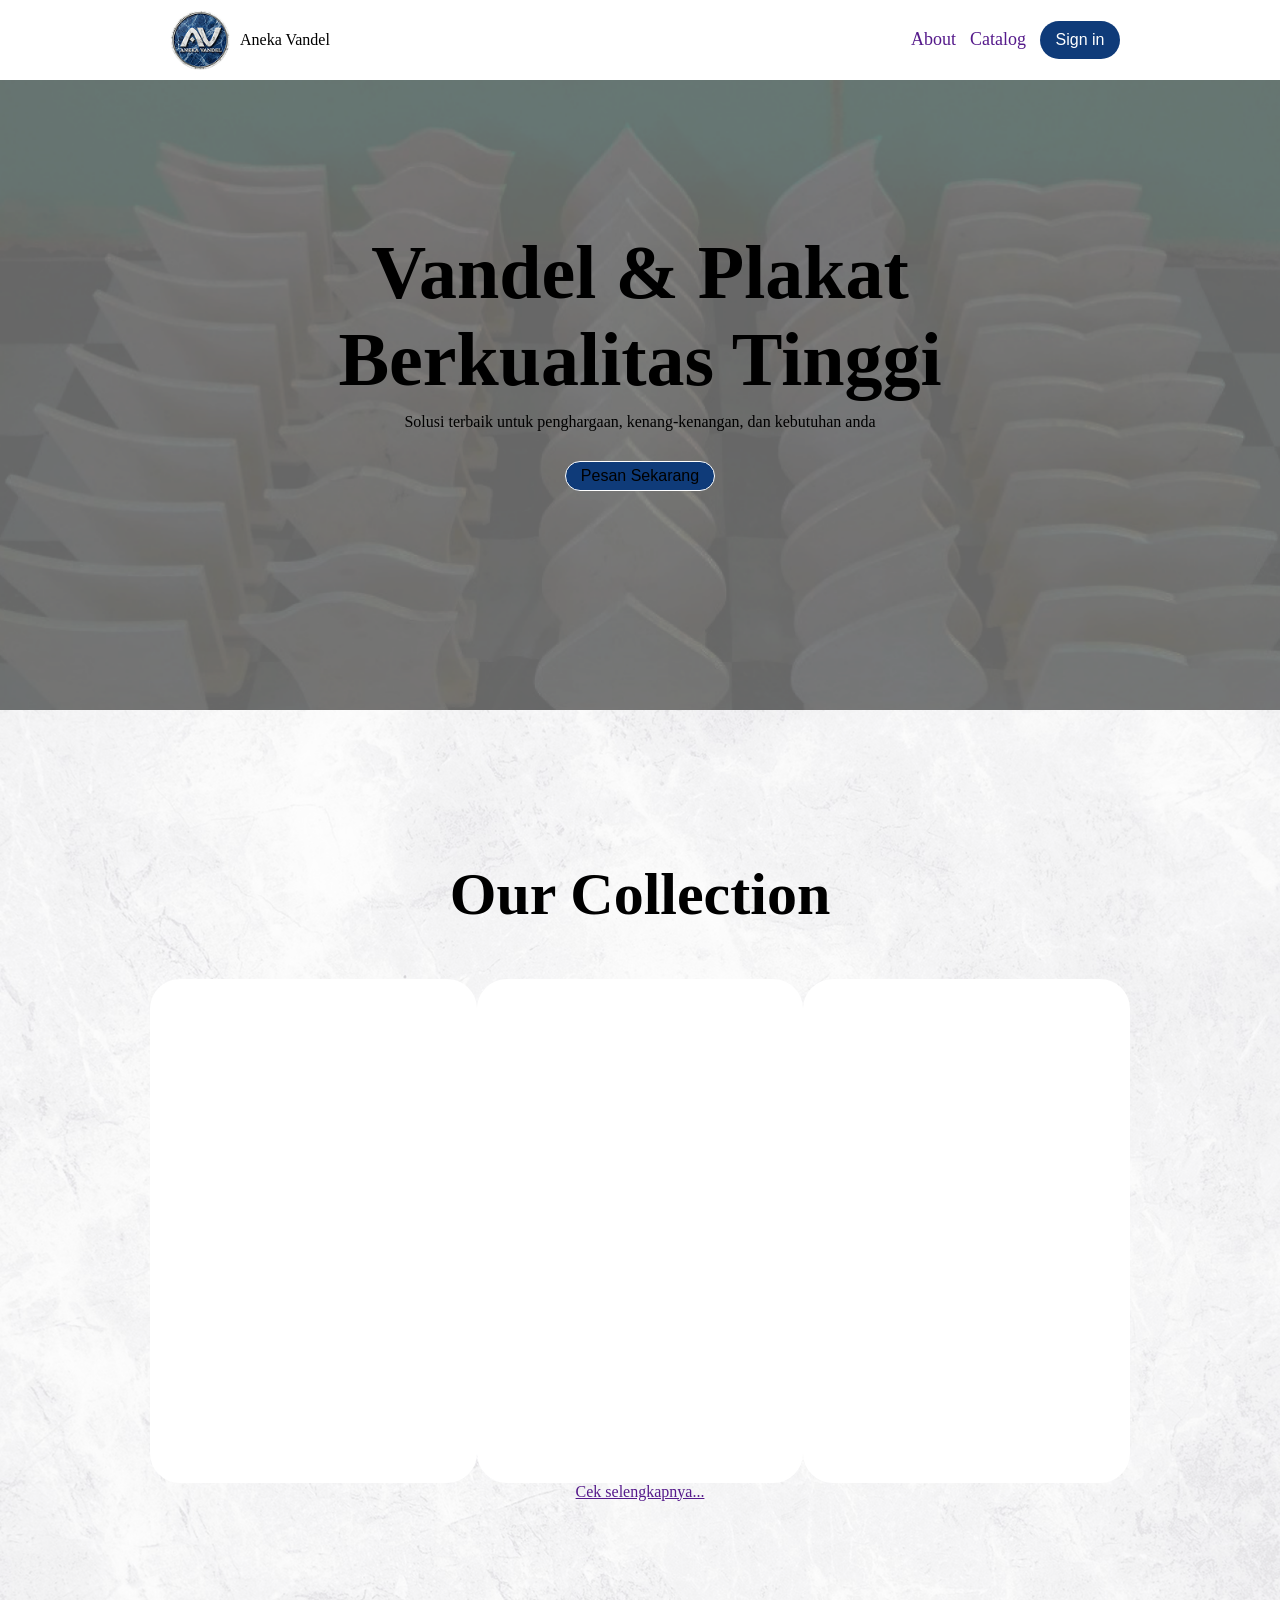
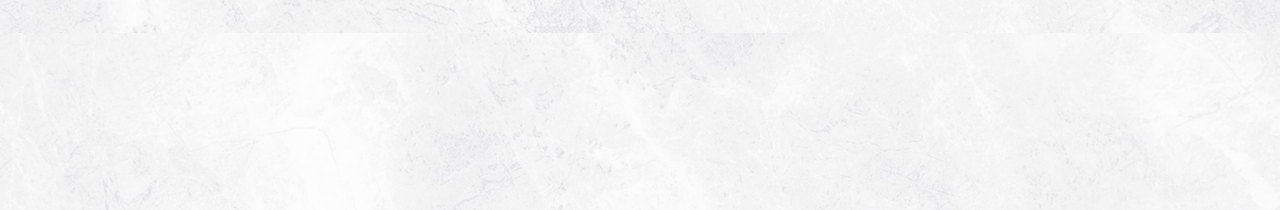
==== index.html @ 68c27d73 "Added hero-section, also made progress on mini-catalog section" ====
<!DOCTYPE html>
<html lang="en">
<head>
    <meta charset="UTF-8">
    <meta name="viewport" content="width=device-width, initial-scale=1.0">
    <title>Home</title>
    <link rel="stylesheet" href="style.css">
</head>
<body>

    <!-- HEADER -->
    <header>
        <nav>
            <div id="logo">
                <a href="index.html"><img src="images/logo-vandel.png" alt="logo"></a>
                <span>Aneka Vandel</span>
            </div>
            <div id="navbar">
                <a href="">About</a>
                <a href="">Catalog</a>
                <a href=""><button>Sign in</button></a>
            </div>
        </nav>
    </header>
    

    <!-- MAIN -->
    <main>
        <section class="hero">
            <div id="hero-text">
                <h1 id="hero-title">Vandel & Plakat <br>Berkualitas Tinggi</h1>
                <p id="hero-desc">Solusi terbaik untuk penghargaan, kenang-kenangan, dan kebutuhan anda</p>
            </div>
            <a href=""><button>Pesan Sekarang</button></a>
        </section>

        <section class="catalog">
            <h2>Our Collection</h2>
            <div class="pagination">

            </div>
            <div class="container">
                <div class="card">

                </div>
                <div class="card">

                </div>
                <div class="card">

                </div>
            </div>
            <a href="">Cek selengkapnya...</a>
        </section>

        <section class="why">
            

        </section>
        
        <section class="contact">

        </section>
    </main>
    

    <!-- FOOTER -->
     <footer>
        
     </footer>

</body>
</html>
---- style.css ----
body{
    margin: 0px;
}
header, section{
    padding-left: 150px;
    padding-right: 150px;
}
/* HEADER */
header{
    background-color: white;
    margin-bottom: 0px;
}
nav{
    padding: 10px;
    display: flex;
    justify-content: space-between;
    align-items: center;
}
nav a{
    margin-left: 10px;
    font-family: 'Outfit';
    text-decoration: none;
    font-size: 18px;
}
nav button{
    padding: 10px;
    width: 80px;
    border-radius: 100px;
    border: 0px solid;
    cursor: pointer;
    color: white;
    font-size: 16px;
    background-color: #0F3B79;
}
#logo{
    display: flex;
    align-items: center;
}
#logo img{
    width: 60px;
    height: auto;
    float: left;
}
#logo span{
    margin-left: 10px;
    font-family: 'Outfit';
}

/* MAIN */
/* hero section */
.hero{
    background-image: url(images/background-vandel.png);
    background-repeat: no-repeat;
    background-size: cover;
    background-position: center;
    height: 630px;
    width: auto;
    display: flex;
    flex-direction: column;
    justify-content: center;
    align-items: center;
}
.hero h1, p{
    margin: 0px;
}
#hero-text{
    margin-top: -70px;
}
#hero-title{
    font-size: 76px;
    text-align: center;
}
#hero-desc{
    margin-top: 10px;
    text-align: center;
}
.hero button{    
    cursor: pointer;
    margin-top: 30px;
    padding: 5px 10px;
    border-radius: 30px;
    border: 1px solid white;
    background-color: #0F3B79;
    width: 150px;
    font-size: 16px;
}

/* mini-catalog section */
.catalog{
    padding-top: 100px;
    padding-bottom: 200px;
    background-image: url(images/catalog-background.png);
    height: 800px;
    display: flex;
    flex-direction: column;
    align-items: center;
}
.catalog h2{
    font-size: 60px;
}
.catalog .container{
    width: 100%;
    display: flex;
    justify-content: space-between;
}
.catalog .container .card{
    width: 350px;
    height: 500px;
    border: 2px solid white;
    border-radius: 30px;
    background-color: white;
}
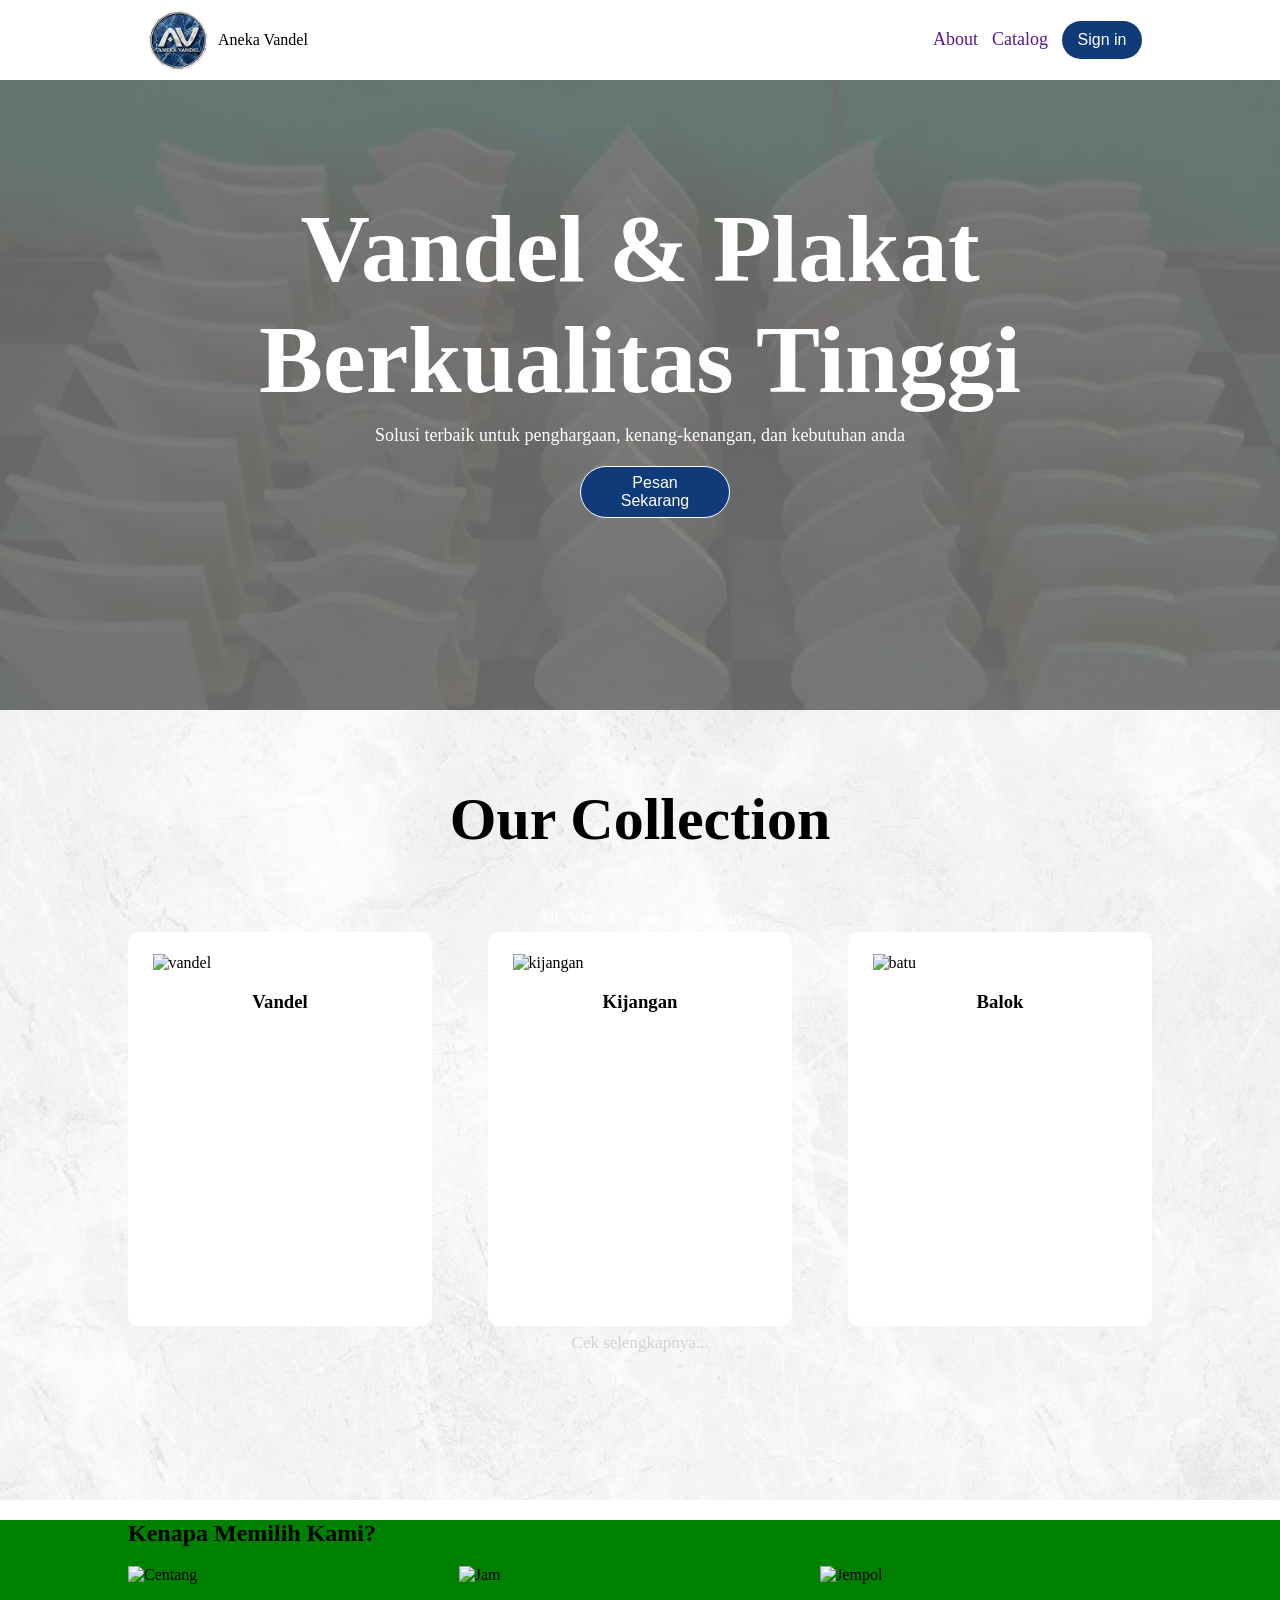
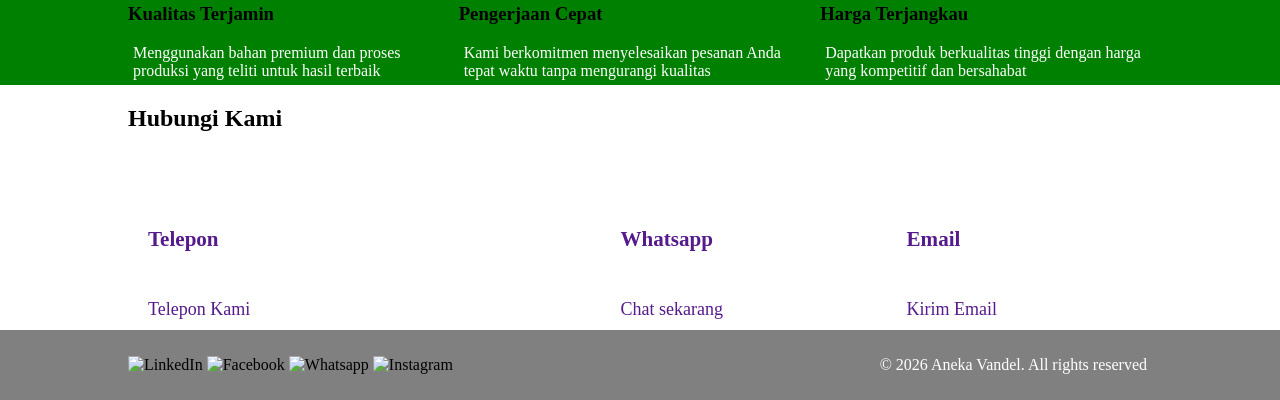
==== commit 3345bec8: "Completed html part of the homepage" ====
--- a/index.html
+++ b/index.html
@@ -7,7 +7,6 @@
     <link rel="stylesheet" href="style.css">
 </head>
 <body>
-
     <!-- HEADER -->
     <header>
         <nav>
@@ -22,10 +21,12 @@
             </div>
         </nav>
     </header>
-    
+
 
     <!-- MAIN -->
     <main>
+
+        <!-- Hero section -->
         <section class="hero">
             <div id="hero-text">
                 <h1 id="hero-title">Vandel & Plakat <br>Berkualitas Tinggi</h1>
@@ -34,40 +35,100 @@
             <a href=""><button>Pesan Sekarang</button></a>
         </section>
 
+        <!-- Catalog section -->
         <section class="catalog">
             <h2>Our Collection</h2>
             <div class="pagination">
-
+                <div><p>All</p></div>
+                <div><p>Vandel</p></div>
+                <div><p>Prasasti</p></div>
+                <div><p>Kijangan</p></div>
             </div>
             <div class="container">
                 <div class="card">
-
+                    <img src="images/vandel-produk.png" alt="vandel">
+                    <h3>Vandel</h3>
+                    <p>Deskripsi</p>
                 </div>
                 <div class="card">
-
+                    <img src="images/kijangan-produk.png" alt="kijangan">
+                    <h3>Kijangan</h3>
+                    <p>Deskripsi</p>
                 </div>
                 <div class="card">
-
+                    <img src="images/batu-produk.png" alt="batu">
+                    <h3>Balok</h3>
+                    <p>Deskripsi</p>
                 </div>
             </div>
             <a href="">Cek selengkapnya...</a>
         </section>
 
+        <!-- Why section -->
         <section class="why">
-            
+            <h2>Kenapa Memilih Kami?</h2>
+            <div class="why-box">
+                <div class="container">
+                    <img src="" alt="Centang">
+                    <h3>Kualitas Terjamin</h3>
+                    <p>Menggunakan bahan premium dan proses produksi yang teliti untuk hasil terbaik</p>
+                </div>
+                <div class="container">
+                    <img src="" alt="Jam">
+                    <h3>Pengerjaan Cepat</h3>
+                    <p>Kami berkomitmen menyelesaikan pesanan Anda tepat waktu tanpa mengurangi kualitas</p>
+                </div>
+                <div class="container">
+                    <img src="" alt="Jempol">
+                    <h3>Harga Terjangkau</h3>
+                    <p>Dapatkan produk berkualitas tinggi dengan harga yang kompetitif dan bersahabat</p>
+                </div>
+            </div>  
+        </section>
 
-        </section>
-        
+        <!-- Contact section -->
         <section class="contact">
-
+            <h2>Hubungi Kami</h2>
+            <p>Kami siap membantu anda membuat vandel dan plakat terbaik</p>
+            <nav>
+                <a href="">
+                    <div class="container">
+                        <img src="" alt="">
+                        <h3>Telepon</h3>
+                        <p>Chat langsung dengan kami untuk respon yang cepat.</p>
+                        <div><span>Telepon Kami</span></div>
+                    </div>
+                </a>
+                <a href="">
+                    <div class="container">
+                        <img src="" alt="">
+                        <h3>Whatsapp</h3>
+                        <p>Hubungi kami di jam kerja.</p>
+                        <div><span>Chat sekarang</span></div>
+                    </div>
+                </a>
+                <a href="">
+                    <div class="container">
+                        <img src="" alt="">
+                        <h3>Email</h3>
+                        <p>Kirim detail pesanan via email.</p>
+                        <div><span>Kirim Email</span></div>
+                    </div>
+                </a>
+            </nav>
         </section>
     </main>
-    
+
 
     <!-- FOOTER -->
      <footer>
-        
+        <div class="sosmed">
+            <img src="" alt="LinkedIn"></img>
+            <img src="" alt="Facebook"></img>
+            <img src="" alt="Whatsapp"></img>
+            <img src="" alt="Instagram"></img>
+        </div>
+        <p>© 2026 Aneka Vandel. All rights reserved</p>
      </footer>
-
 </body>
 </html>
--- a/style.css
+++ b/style.css
@@ -1,9 +1,9 @@
 body{
     margin: 0px;
 }
-header, section{
-    padding-left: 150px;
-    padding-right: 150px;
+header, section, footer{
+    padding-left: 10%;
+    padding-right: 10%;
 }
 /* HEADER */
 header{
@@ -44,6 +44,7 @@
 #logo span{
     margin-left: 10px;
     font-family: 'Outfit';
+    font-style: bold;
 }
 
 /* MAIN */
@@ -53,7 +54,7 @@
     background-repeat: no-repeat;
     background-size: cover;
     background-position: center;
-    height: 630px;
+    min-height: 630px;
     width: auto;
     display: flex;
     flex-direction: column;
@@ -61,52 +62,115 @@
     align-items: center;
 }
 .hero h1, p{
-    margin: 0px;
+    margin: 5px;
+    color: white;
 }
 #hero-text{
     margin-top: -70px;
 }
 #hero-title{
-    font-size: 76px;
+    font-size: 6em;
     text-align: center;
 }
 #hero-desc{
+    font-size: 18px;
     margin-top: 10px;
     text-align: center;
 }
 .hero button{    
     cursor: pointer;
-    margin-top: 30px;
-    padding: 5px 10px;
+    margin: 10%;
+    padding: 7px 15px;
     border-radius: 30px;
     border: 1px solid white;
     background-color: #0F3B79;
     width: 150px;
     font-size: 16px;
+    color: white;
 }
 
 /* mini-catalog section */
 .catalog{
-    padding-top: 100px;
-    padding-bottom: 200px;
+    padding-top: 2%;
+    padding-bottom: 5%;
     background-image: url(images/catalog-background.png);
-    height: 800px;
+    height: 700px;
     display: flex;
     flex-direction: column;
     align-items: center;
 }
 .catalog h2{
     font-size: 60px;
+    text-align: center;
+}
+.catalog .pagination{
+    display: flex;
+    align-items: center;
+    justify-items: center;
 }
 .catalog .container{
     width: 100%;
+    height: 50%;
+    min-width: 100%;
+    min-height: 50%;
     display: flex;
     justify-content: space-between;
 }
-.catalog .container .card{
-    width: 350px;
-    height: 500px;
+.catalog .card{
+    padding-top: 20px;
+    padding-bottom: 20px;
+    width: 25%;
+    height: 100%;
+    min-height: 25%;
+    min-width: 300px;
     border: 2px solid white;
-    border-radius: 30px;
+    border-radius: 10px;
     background-color: white;
+    display: flex;
+    align-items: center;
+    flex-direction: column; 
+}
+@media (max-width: 1080px){
+    .catalog{
+        height: 1400px;
+    }
+    .catalog .container{
+        min-width: 100%;
+        min-height: 90%;
+        display: flex;
+        align-items: center;
+        justify-content: space-between;
+        flex-direction: column;
+    }
+    .catalog .card{
+        height: 28%;
+    }
+}
+.catalog img{   
+    height: auto;
+    width: 85%;
+    min-width: 85%;
+}
+.catalog a{
+    font-size: 17px;
+    margin: 5%;
+    color: lightgrey;
+    text-decoration: none;
+}
+/* Why section */
+.why{
+    background-color: green;
+}
+.why .why-box{
+    display: flex;
+}
+
+/* FOOTER */
+footer{
+    background-color: grey;
+    min-height: 70px;
+    min-width: auto;
+    display: flex;
+    justify-content: space-between;
+    align-items: center;
 }
